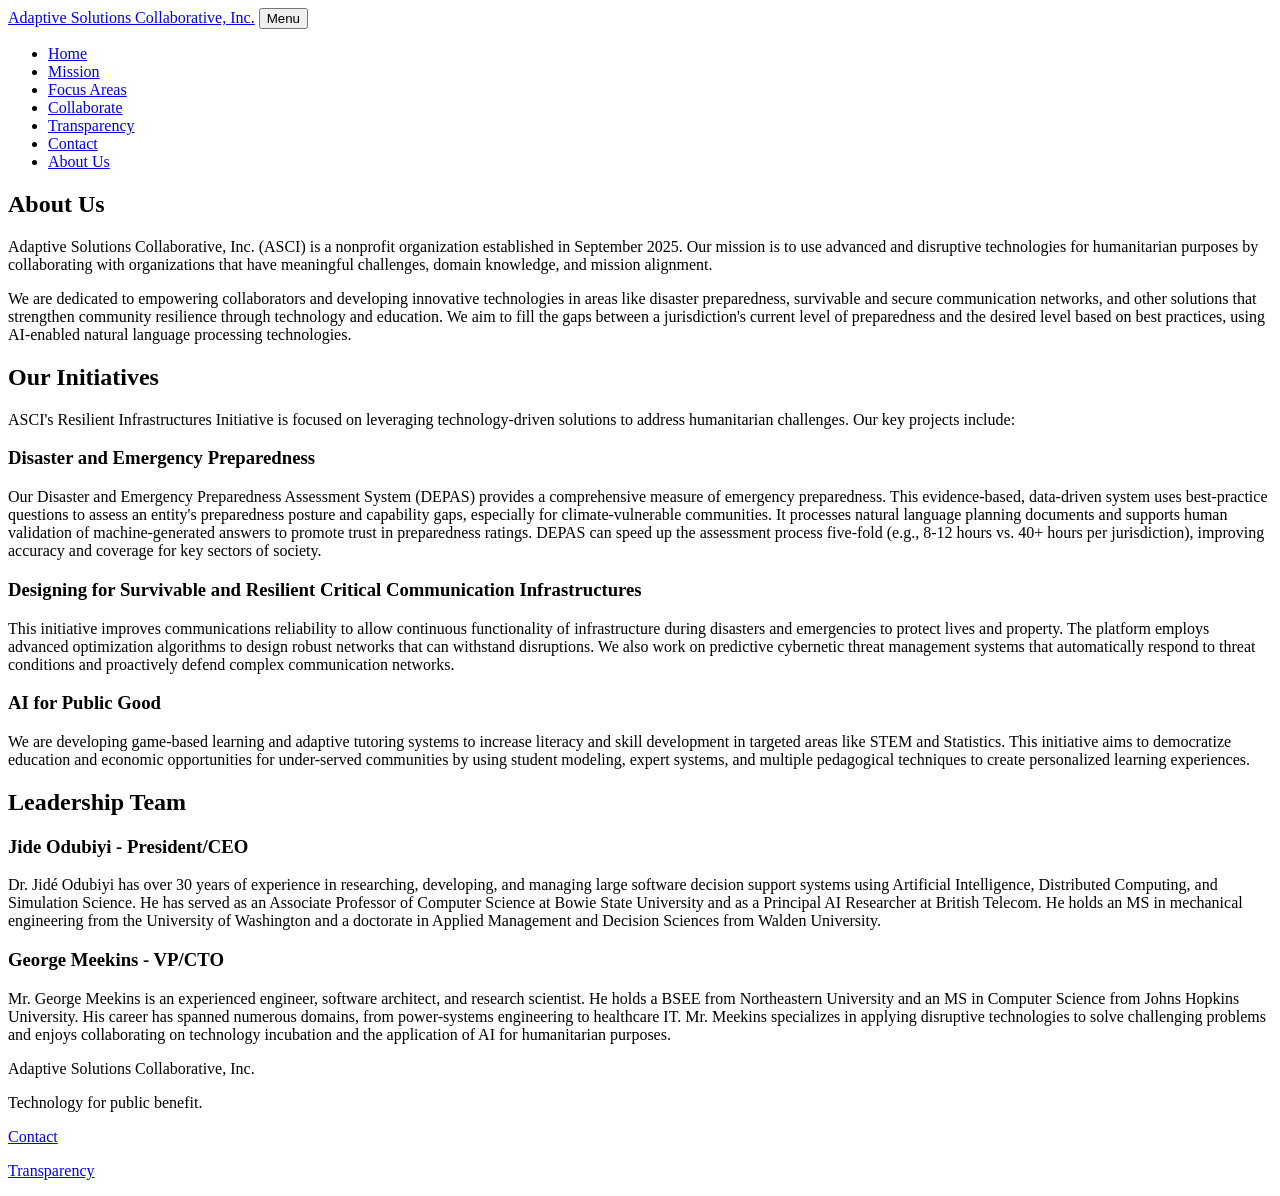
==== aboutus.html @ 67dbca67 "Changes after Jide Review of TEST" ====
<!DOCTYPE html>
<html lang="en">
<head>
  <meta charset="UTF-8" />
  <meta name="viewport" content="width=device-width, initial-scale=1.0" />
  <meta
    name="description"
    content="About Adaptive Solutions Collaborative, Inc."
  />
  <title>About Us - Adaptive Solutions Collaborative, Inc.</title>
  <link rel="stylesheet" href="css/style.css" />
  <script src="js/site.js" defer></script>
</head>
<body>
  <header class="site-header">
    <div class="container header-inner">
      <a class="brand" href="index.html">Adaptive Solutions Collaborative, Inc.</a>
      <button class="nav-toggle" aria-expanded="false" aria-controls="site-nav">
        Menu
      </button>
      <nav id="site-nav" class="site-nav" aria-label="Main navigation">
        <ul class="nav-list">
          <li><a href="index.html">Home</a></li>
          <li><a href="mission.html">Mission</a></li>
          <li><a href="focus-areas.html">Focus Areas</a></li>
          <li><a href="collaborate.html">Collaborate</a></li>
          <li><a href="transparency.html">Transparency</a></li>
          <li><a href="contact.html">Contact</a></li>
          <li><a class="active" href="aboutus.html">About Us</a></li>
        </ul>
      </nav>
    </div>
  </header>

  <main>
    <section class="section">
      <div class="container narrow">
        <h1>About Us</h1>
        <p>Adaptive Solutions Collaborative, Inc. (ASCI) is a nonprofit organization established in September 2025. Our mission is to use advanced and disruptive technologies for humanitarian purposes by collaborating with organizations that have meaningful challenges, domain knowledge, and mission alignment.</p>
        <p>We are dedicated to empowering collaborators and developing innovative technologies in areas like disaster preparedness, survivable and secure communication networks, and other solutions that strengthen community resilience through technology and education. We aim to fill the gaps between a jurisdiction's current level of preparedness and the desired level based on best practices, using AI-enabled natural language processing technologies.</p>

        <h2>Our Initiatives</h2>
        <p>ASCI's Resilient Infrastructures Initiative is focused on leveraging technology-driven solutions to address humanitarian challenges. Our key projects include:</p>

        <h3>Disaster and Emergency Preparedness</h3>
        <p>Our Disaster and Emergency Preparedness Assessment System (DEPAS) provides a comprehensive measure of emergency preparedness. This evidence-based, data-driven system uses best-practice questions to assess an entity's preparedness posture and capability gaps, especially for climate-vulnerable communities. It processes natural language planning documents and supports human validation of machine-generated answers to promote trust in preparedness ratings. DEPAS can speed up the assessment process five-fold (e.g., 8-12 hours vs. 40+ hours per jurisdiction), improving accuracy and coverage for key sectors of society.</p>

        <h3>Designing for Survivable and Resilient Critical Communication Infrastructures</h3>
        <p>This initiative improves communications reliability to allow continuous functionality of infrastructure during disasters and emergencies to protect lives and property. The platform employs advanced optimization algorithms to design robust networks that can withstand disruptions. We also work on predictive cybernetic threat management systems that automatically respond to threat conditions and proactively defend complex communication networks.</p>

        <h3>AI for Public Good</h3>
        <p>We are developing game-based learning and adaptive tutoring systems to increase literacy and skill development in targeted areas like STEM and Statistics. This initiative aims to democratize education and economic opportunities for under-served communities by using student modeling, expert systems, and multiple pedagogical techniques to create personalized learning experiences.</p>

        <h2>Leadership Team</h2>
        <h3>Jide Odubiyi - President/CEO</h3>
        <p>Dr. Jidé Odubiyi has over 30 years of experience in researching, developing, and managing large software decision support systems using Artificial Intelligence, Distributed Computing, and Simulation Science. He has served as an Associate Professor of Computer Science at Bowie State University and as a Principal AI Researcher at British Telecom. He holds an MS in mechanical engineering from the University of Washington and a doctorate in Applied Management and Decision Sciences from Walden University.</p>

        <h3>George Meekins - VP/CTO</h3>
        <p>Mr. George Meekins is an experienced engineer, software architect, and research scientist. He holds a BSEE from Northeastern University and an MS in Computer Science from Johns Hopkins University. His career has spanned numerous domains, from power-systems engineering to healthcare IT. Mr. Meekins specializes in applying disruptive technologies to solve challenging problems and enjoys collaborating on technology incubation and the application of AI for humanitarian purposes.</p>
      </div>
    </section>
  </main>

  <footer class="site-footer">
    <div class="container footer-inner">
      <div>
        <p class="footer-title">Adaptive Solutions Collaborative, Inc.</p>
        <p class="footer-tag">Technology for public benefit.</p>
      </div>
      <div>
        <p><a href="contact.html">Contact</a></p>
        <p><a href="transparency.html">Transparency</a></p>
      </div>
    </div>
  </footer>
</body>
</html>
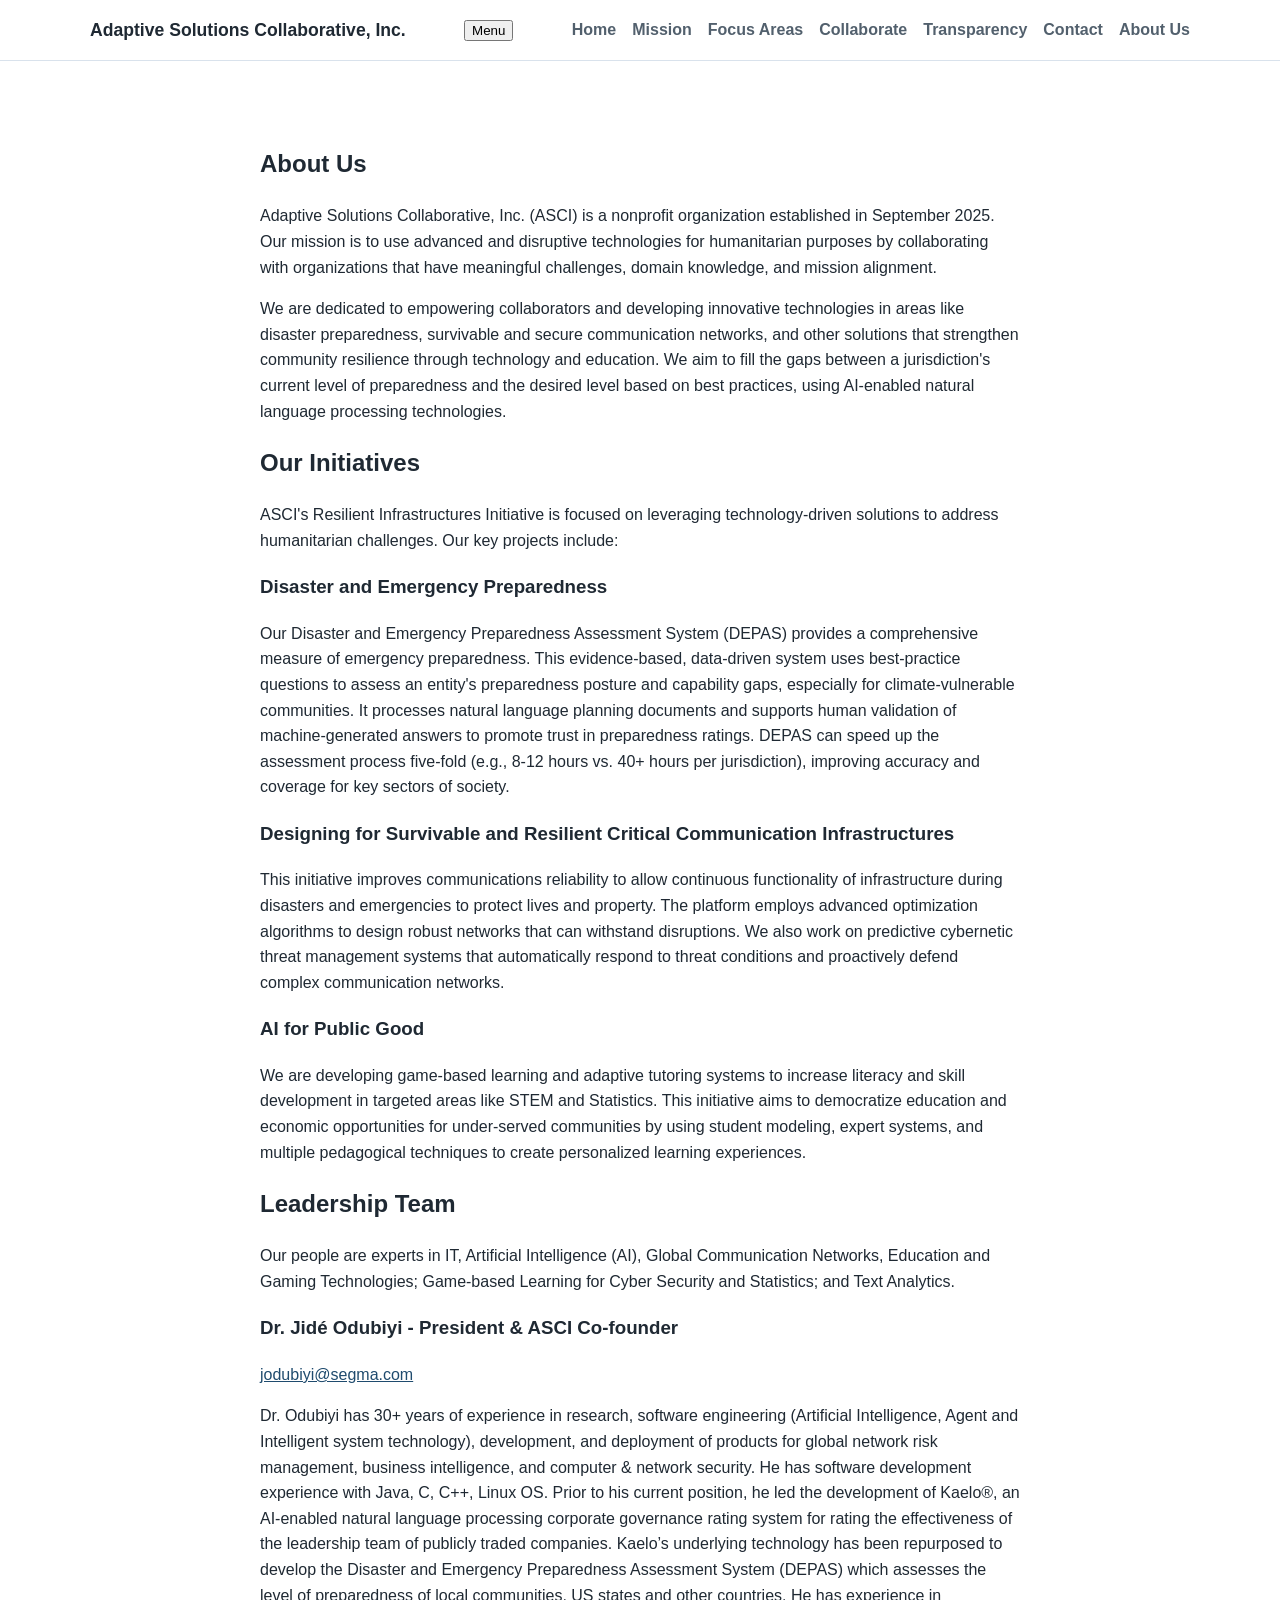
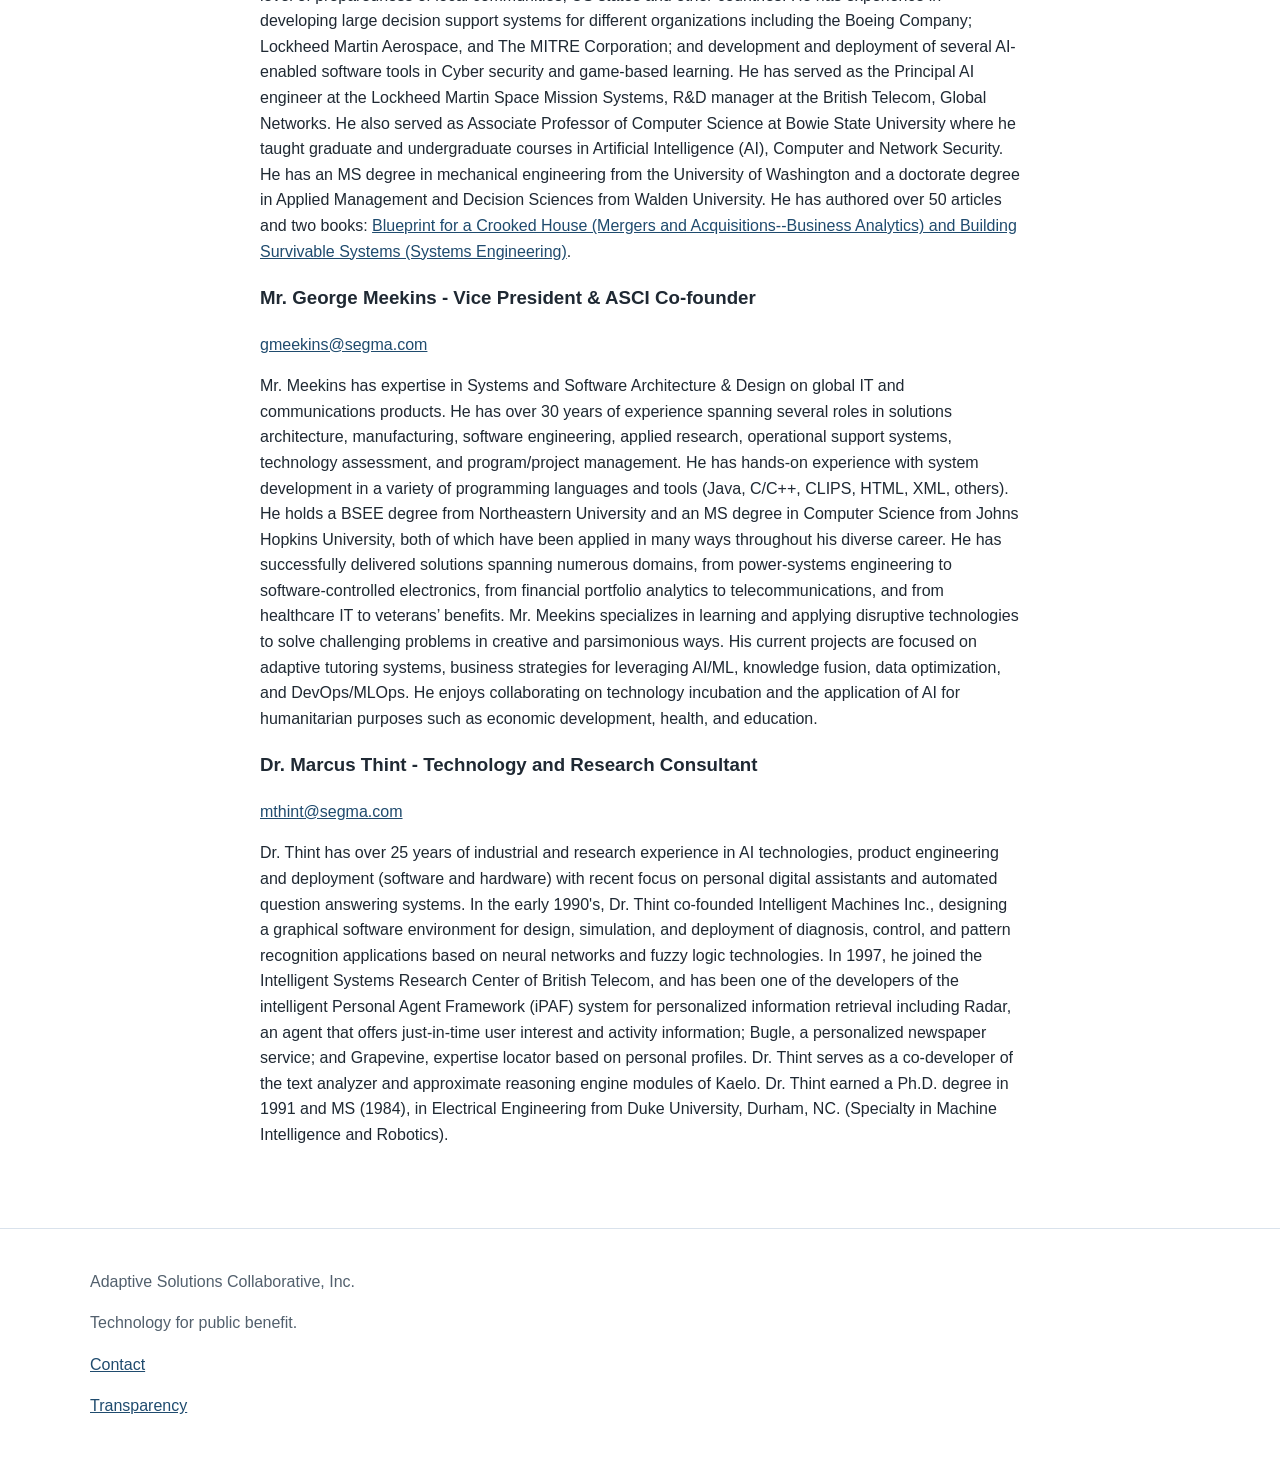
==== commit 9167e022: "About Us Changes" ====
--- a/aboutus.html
+++ b/aboutus.html
@@ -52,11 +52,18 @@
         <p>We are developing game-based learning and adaptive tutoring systems to increase literacy and skill development in targeted areas like STEM and Statistics. This initiative aims to democratize education and economic opportunities for under-served communities by using student modeling, expert systems, and multiple pedagogical techniques to create personalized learning experiences.</p>
 
         <h2>Leadership Team</h2>
-        <h3>Jide Odubiyi - President/CEO</h3>
-        <p>Dr. Jidé Odubiyi has over 30 years of experience in researching, developing, and managing large software decision support systems using Artificial Intelligence, Distributed Computing, and Simulation Science. He has served as an Associate Professor of Computer Science at Bowie State University and as a Principal AI Researcher at British Telecom. He holds an MS in mechanical engineering from the University of Washington and a doctorate in Applied Management and Decision Sciences from Walden University.</p>
+        <p>Our people are experts in IT, Artificial Intelligence (AI), Global Communication Networks, Education and Gaming Technologies; Game-based Learning for Cyber Security and Statistics; and Text Analytics.</p>
+        <h3>Dr. Jidé Odubiyi - President & ASCI Co-founder</h3>
+        <p><a href="mailto:jodubiyi@segma.com">jodubiyi@segma.com</a></p>
+        <p>Dr. Odubiyi has 30+ years of experience in research, software engineering (Artificial Intelligence, Agent and Intelligent system technology), development, and deployment of products for global network risk management, business intelligence, and computer & network security. He has software development experience with Java, C, C++, Linux OS. Prior to his current position, he led the development of Kaelo®, an AI-enabled natural language processing corporate governance rating system for rating the effectiveness of the leadership team of publicly traded companies. Kaelo’s underlying technology has been repurposed to develop the Disaster and Emergency Preparedness Assessment System (DEPAS) which assesses the level of preparedness of local communities, US states and other countries. He has experience in developing large decision support systems for different organizations including the Boeing Company; Lockheed Martin Aerospace, and The MITRE Corporation; and development and deployment of several AI-enabled software tools in Cyber security and game-based learning. He has served as the Principal AI engineer at the Lockheed Martin Space Mission Systems, R&D manager at the British Telecom, Global Networks. He also served as Associate Professor of Computer Science at Bowie State University where he taught graduate and undergraduate courses in Artificial Intelligence (AI), Computer and Network Security. He has an MS degree in mechanical engineering from the University of Washington and a doctorate degree in Applied Management and Decision Sciences from Walden University. He has authored over 50 articles and two books: <a href="https://iloripressbooks.com/nonfiction/business/">Blueprint for a Crooked House (Mergers and Acquisitions--Business Analytics) and Building Survivable Systems (Systems Engineering)</a>.</p>
 
-        <h3>George Meekins - VP/CTO</h3>
-        <p>Mr. George Meekins is an experienced engineer, software architect, and research scientist. He holds a BSEE from Northeastern University and an MS in Computer Science from Johns Hopkins University. His career has spanned numerous domains, from power-systems engineering to healthcare IT. Mr. Meekins specializes in applying disruptive technologies to solve challenging problems and enjoys collaborating on technology incubation and the application of AI for humanitarian purposes.</p>
+        <h3>Mr. George Meekins - Vice President & ASCI Co-founder</h3>
+        <p><a href="mailto:gmeekins@segma.com">gmeekins@segma.com</a></p>
+        <p>Mr. Meekins has expertise in Systems and Software Architecture & Design on global IT and communications products. He has over 30 years of experience spanning several roles in solutions architecture, manufacturing, software engineering, applied research, operational support systems, technology assessment, and program/project management. He has hands-on experience with system development in a variety of programming languages and tools (Java, C/C++, CLIPS, HTML, XML, others). He holds a BSEE degree from Northeastern University and an MS degree in Computer Science from Johns Hopkins University, both of which have been applied in many ways throughout his diverse career. He has successfully delivered solutions spanning numerous domains, from power-systems engineering to software-controlled electronics, from financial portfolio analytics to telecommunications, and from healthcare IT to veterans’ benefits. Mr. Meekins specializes in learning and applying disruptive technologies to solve challenging problems in creative and parsimonious ways. His current projects are focused on adaptive tutoring systems, business strategies for leveraging AI/ML, knowledge fusion, data optimization, and DevOps/MLOps. He enjoys collaborating on technology incubation and the application of AI for humanitarian purposes such as economic development, health, and education.</p>
+
+        <h3>Dr. Marcus Thint - Technology and Research Consultant</h3>
+        <p><a href="mailto:mthint@segma.com">mthint@segma.com</a></p>
+        <p>Dr. Thint has over 25 years of industrial and research experience in AI technologies, product engineering and deployment (software and hardware) with recent focus on personal digital assistants and automated question answering systems. In the early 1990's, Dr. Thint co-founded Intelligent Machines Inc., designing a graphical software environment for design, simulation, and deployment of diagnosis, control, and pattern recognition applications based on neural networks and fuzzy logic technologies. In 1997, he joined the Intelligent Systems Research Center of British Telecom, and has been one of the developers of the intelligent Personal Agent Framework (iPAF) system for personalized information retrieval including Radar, an agent that offers just-in-time user interest and activity information; Bugle, a personalized newspaper service; and Grapevine, expertise locator based on personal profiles. Dr. Thint serves as a co-developer of the text analyzer and approximate reasoning engine modules of Kaelo. Dr. Thint earned a Ph.D. degree in 1991 and MS (1984), in Electrical Engineering from Duke University, Durham, NC. (Specialty in Machine Intelligence and Robotics).</p>
       </div>
     </section>
   </main>
--- a/css/style.css
+++ b/css/style.css
@@ -0,0 +1,180 @@
+:root {
+  --bg: #ffffff;
+  --bg-alt: #f5f7f9;
+  --text: #1f2933;
+  --muted: #52606d;
+  --border: #d9e2ec;
+  --accent: #1f4b6e;
+  --accent-dark: #16364f;
+  --max-width: 1100px;
+  --narrow-width: 760px;
+}
+
+* {
+  box-sizing: border-box;
+}
+
+html {
+  scroll-behavior: smooth;
+}
+
+body {
+  margin: 0;
+  font-family: Arial, Helvetica, sans-serif;
+  line-height: 1.6;
+  color: var(--text);
+  background: var(--bg);
+}
+
+a {
+  color: var(--accent);
+}
+
+a:hover,
+a:focus {
+  color: var(--accent-dark);
+}
+
+.container {
+  width: min(100% - 2rem, var(--max-width));
+  margin: 0 auto;
+}
+
+.container.narrow {
+  width: min(100% - 2rem, var(--narrow-width));
+}
+
+.site-header {
+  border-bottom: 1px solid var(--border);
+  background: #fff;
+}
+
+.site-header .container {
+  display: flex;
+  justify-content: space-between;
+  align-items: center;
+  gap: 1rem;
+  padding: 1rem 0;
+  flex-wrap: wrap;
+}
+
+.brand {
+  text-decoration: none;
+  color: var(--text);
+  font-size: 1.1rem;
+  font-weight: 700;
+}
+
+.nav-list {
+  list-style: none;
+  display: flex;
+  gap: 1rem;
+  margin: 0;
+  padding: 0;
+  flex-wrap: wrap;
+}
+
+.nav-list a {
+  text-decoration: none;
+  color: var(--muted);
+  font-weight: 600;
+}
+
+.hero {
+  padding: 5rem 0 4rem;
+}
+
+.eyebrow {
+  text-transform: uppercase;
+  letter-spacing: 0.08em;
+  font-size: 0.85rem;
+  color: var(--muted);
+  margin-bottom: 0.5rem;
+}
+
+.hero h1 {
+  font-size: clamp(2rem, 5vw, 3.5rem);
+  line-height: 1.15;
+  margin: 0 0 1rem;
+}
+
+.lead {
+  max-width: 48rem;
+  color: var(--muted);
+  font-size: 1.1rem;
+}
+
+.hero-actions {
+  margin-top: 1.5rem;
+}
+
+.button {
+  display: inline-block;
+  padding: 0.85rem 1.2rem;
+  margin-right: 0.75rem;
+  border-radius: 8px;
+  text-decoration: none;
+  font-weight: 700;
+  border: 1px solid var(--accent);
+}
+
+.button.primary {
+  background: var(--accent);
+  color: #fff;
+}
+
+.button.secondary {
+  background: transparent;
+  color: var(--accent);
+}
+
+.section {
+  padding: 4rem 0;
+}
+
+.alt {
+  background: var(--bg-alt);
+}
+
+.grid {
+  display: grid;
+  grid-template-columns: repeat(auto-fit, minmax(240px, 1fr));
+  gap: 1.25rem;
+}
+
+.card {
+  background: #fff;
+  border: 1px solid var(--border);
+  padding: 1.25rem;
+  border-radius: 10px;
+}
+
+.card h3 {
+  margin-top: 0;
+}
+
+.contact a {
+  font-size: 1.1rem;
+  font-weight: 700;
+  text-decoration: none;
+}
+
+.small-note,
+.site-footer {
+  color: var(--muted);
+}
+
+.site-footer {
+  border-top: 1px solid var(--border);
+  padding: 1.5rem 0;
+}
+
+@media (max-width: 700px) {
+  .hero {
+    padding: 3.5rem 0 3rem;
+  }
+
+  .section {
+    padding: 3rem 0;
+  }
+}
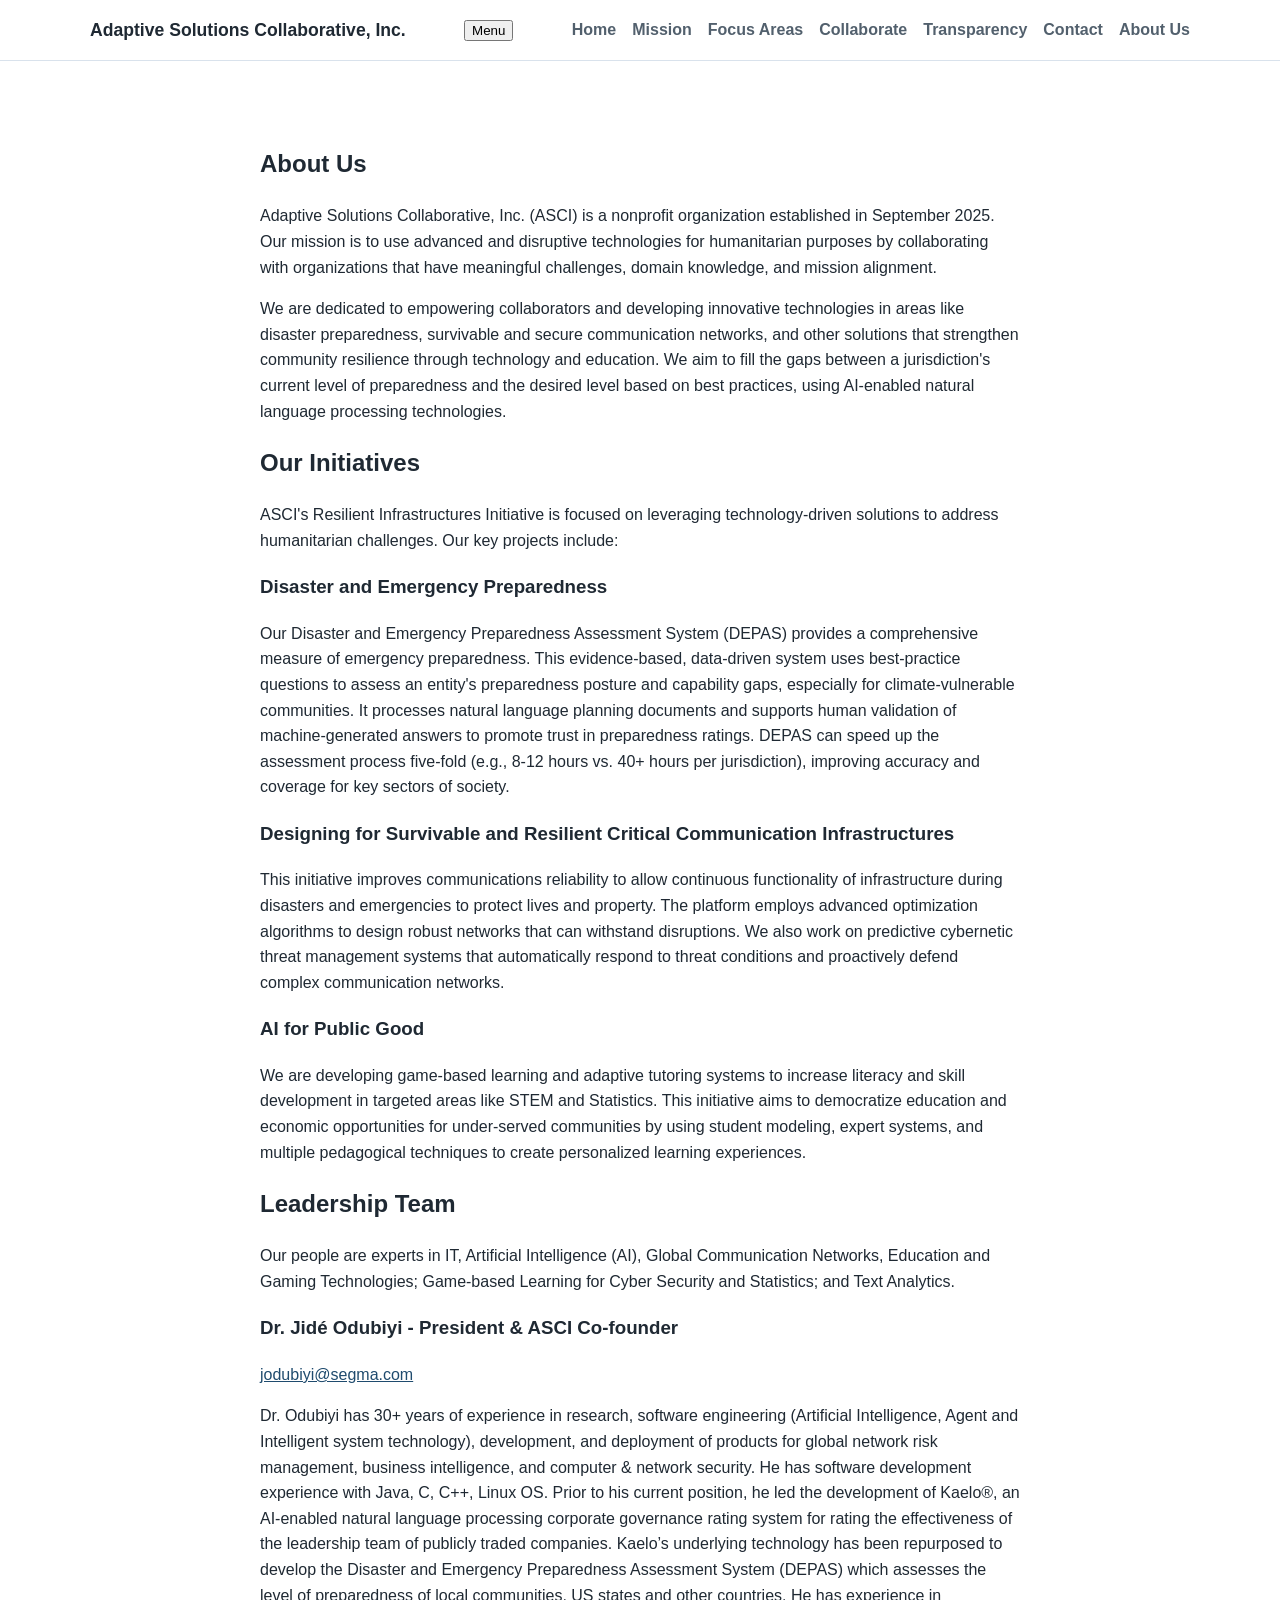
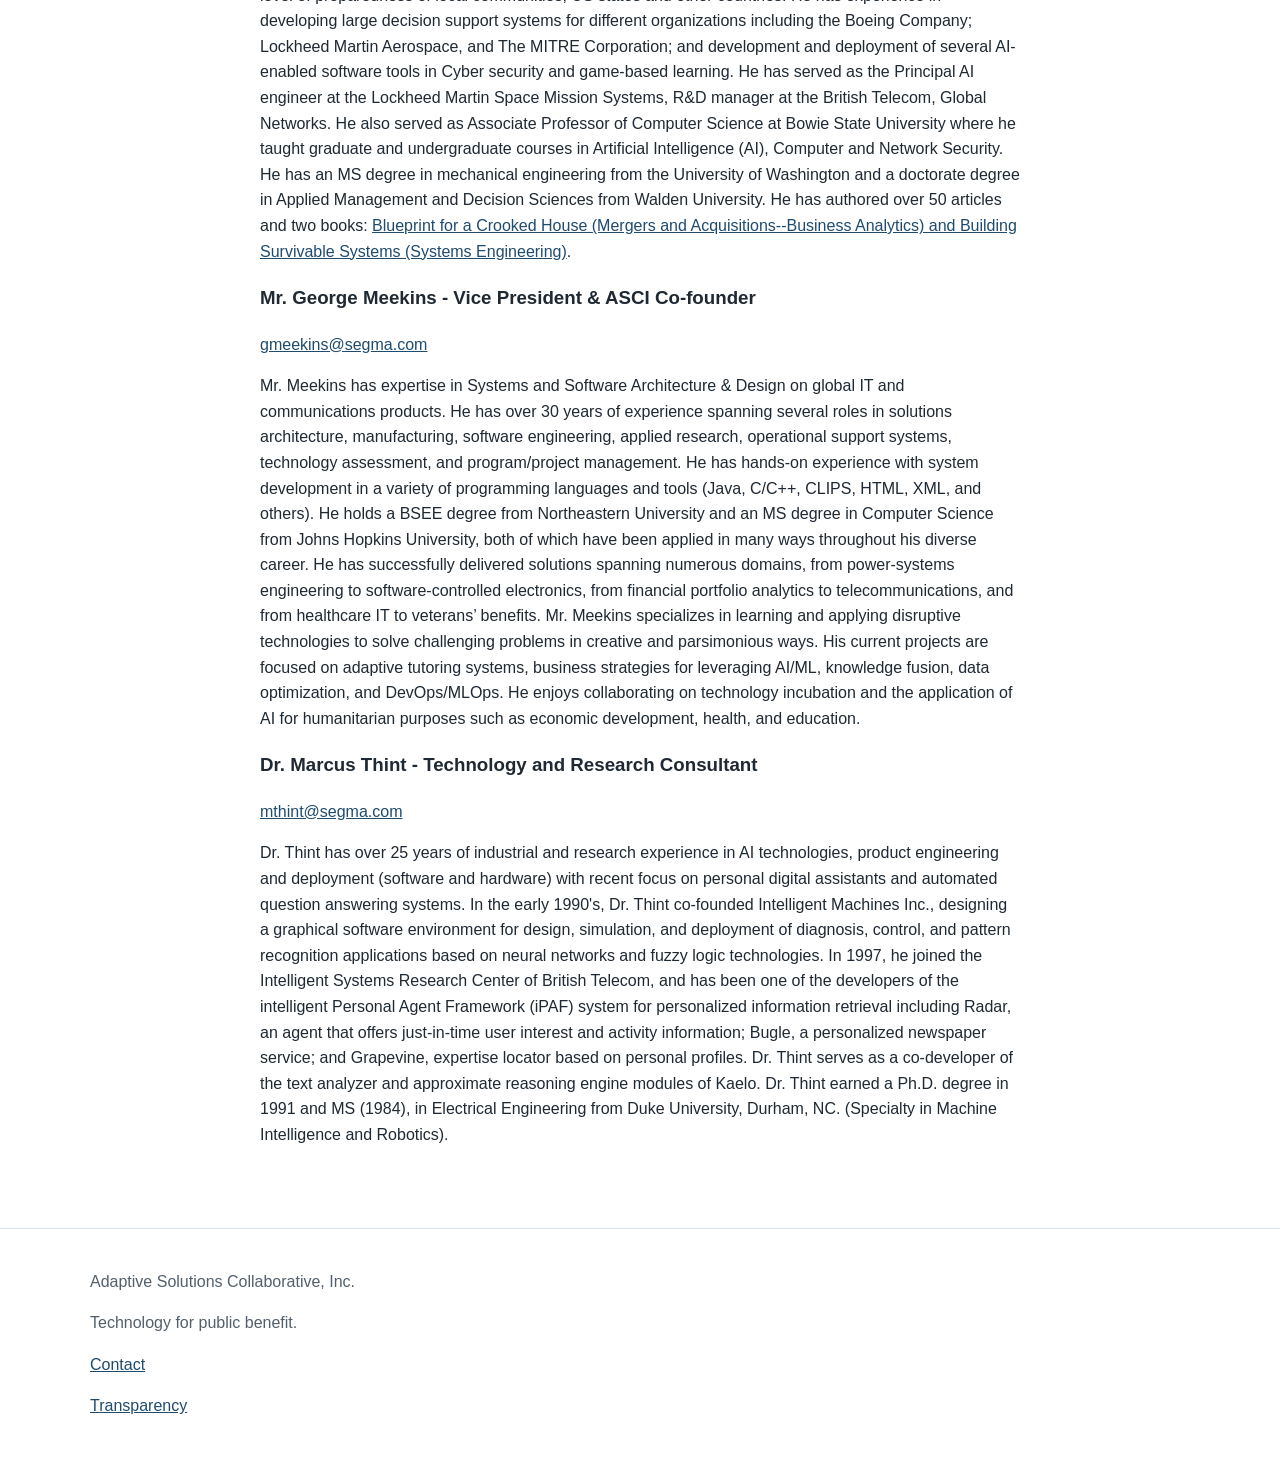
==== commit 88d5db20: "Make simple AboutUs update" ====
--- a/aboutus.html
+++ b/aboutus.html
@@ -59,7 +59,7 @@
 
         <h3>Mr. George Meekins - Vice President & ASCI Co-founder</h3>
         <p><a href="mailto:gmeekins@segma.com">gmeekins@segma.com</a></p>
-        <p>Mr. Meekins has expertise in Systems and Software Architecture & Design on global IT and communications products. He has over 30 years of experience spanning several roles in solutions architecture, manufacturing, software engineering, applied research, operational support systems, technology assessment, and program/project management. He has hands-on experience with system development in a variety of programming languages and tools (Java, C/C++, CLIPS, HTML, XML, others). He holds a BSEE degree from Northeastern University and an MS degree in Computer Science from Johns Hopkins University, both of which have been applied in many ways throughout his diverse career. He has successfully delivered solutions spanning numerous domains, from power-systems engineering to software-controlled electronics, from financial portfolio analytics to telecommunications, and from healthcare IT to veterans’ benefits. Mr. Meekins specializes in learning and applying disruptive technologies to solve challenging problems in creative and parsimonious ways. His current projects are focused on adaptive tutoring systems, business strategies for leveraging AI/ML, knowledge fusion, data optimization, and DevOps/MLOps. He enjoys collaborating on technology incubation and the application of AI for humanitarian purposes such as economic development, health, and education.</p>
+        <p>Mr. Meekins has expertise in Systems and Software Architecture & Design on global IT and communications products. He has over 30 years of experience spanning several roles in solutions architecture, manufacturing, software engineering, applied research, operational support systems, technology assessment, and program/project management. He has hands-on experience with system development in a variety of programming languages and tools (Java, C/C++, CLIPS, HTML, XML, and others). He holds a BSEE degree from Northeastern University and an MS degree in Computer Science from Johns Hopkins University, both of which have been applied in many ways throughout his diverse career. He has successfully delivered solutions spanning numerous domains, from power-systems engineering to software-controlled electronics, from financial portfolio analytics to telecommunications, and from healthcare IT to veterans’ benefits. Mr. Meekins specializes in learning and applying disruptive technologies to solve challenging problems in creative and parsimonious ways. His current projects are focused on adaptive tutoring systems, business strategies for leveraging AI/ML, knowledge fusion, data optimization, and DevOps/MLOps. He enjoys collaborating on technology incubation and the application of AI for humanitarian purposes such as economic development, health, and education.</p>
 
         <h3>Dr. Marcus Thint - Technology and Research Consultant</h3>
         <p><a href="mailto:mthint@segma.com">mthint@segma.com</a></p>
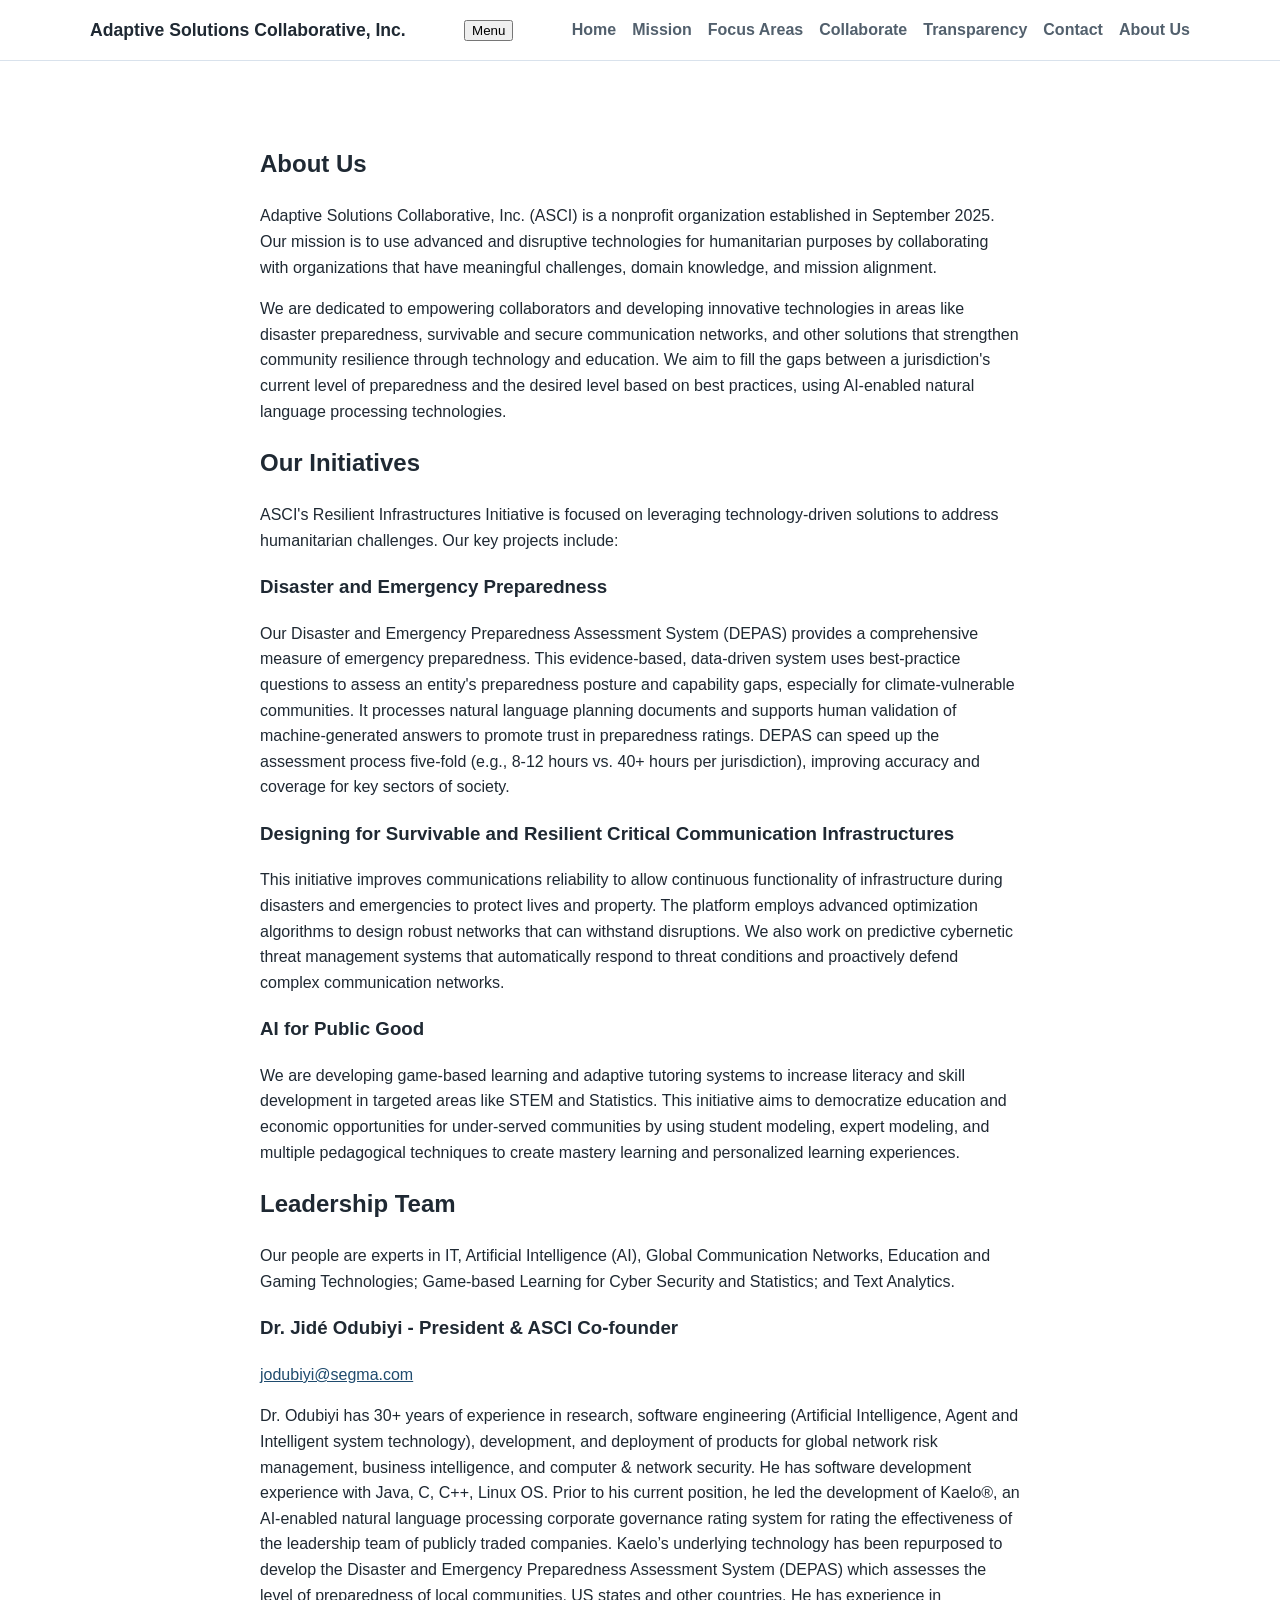
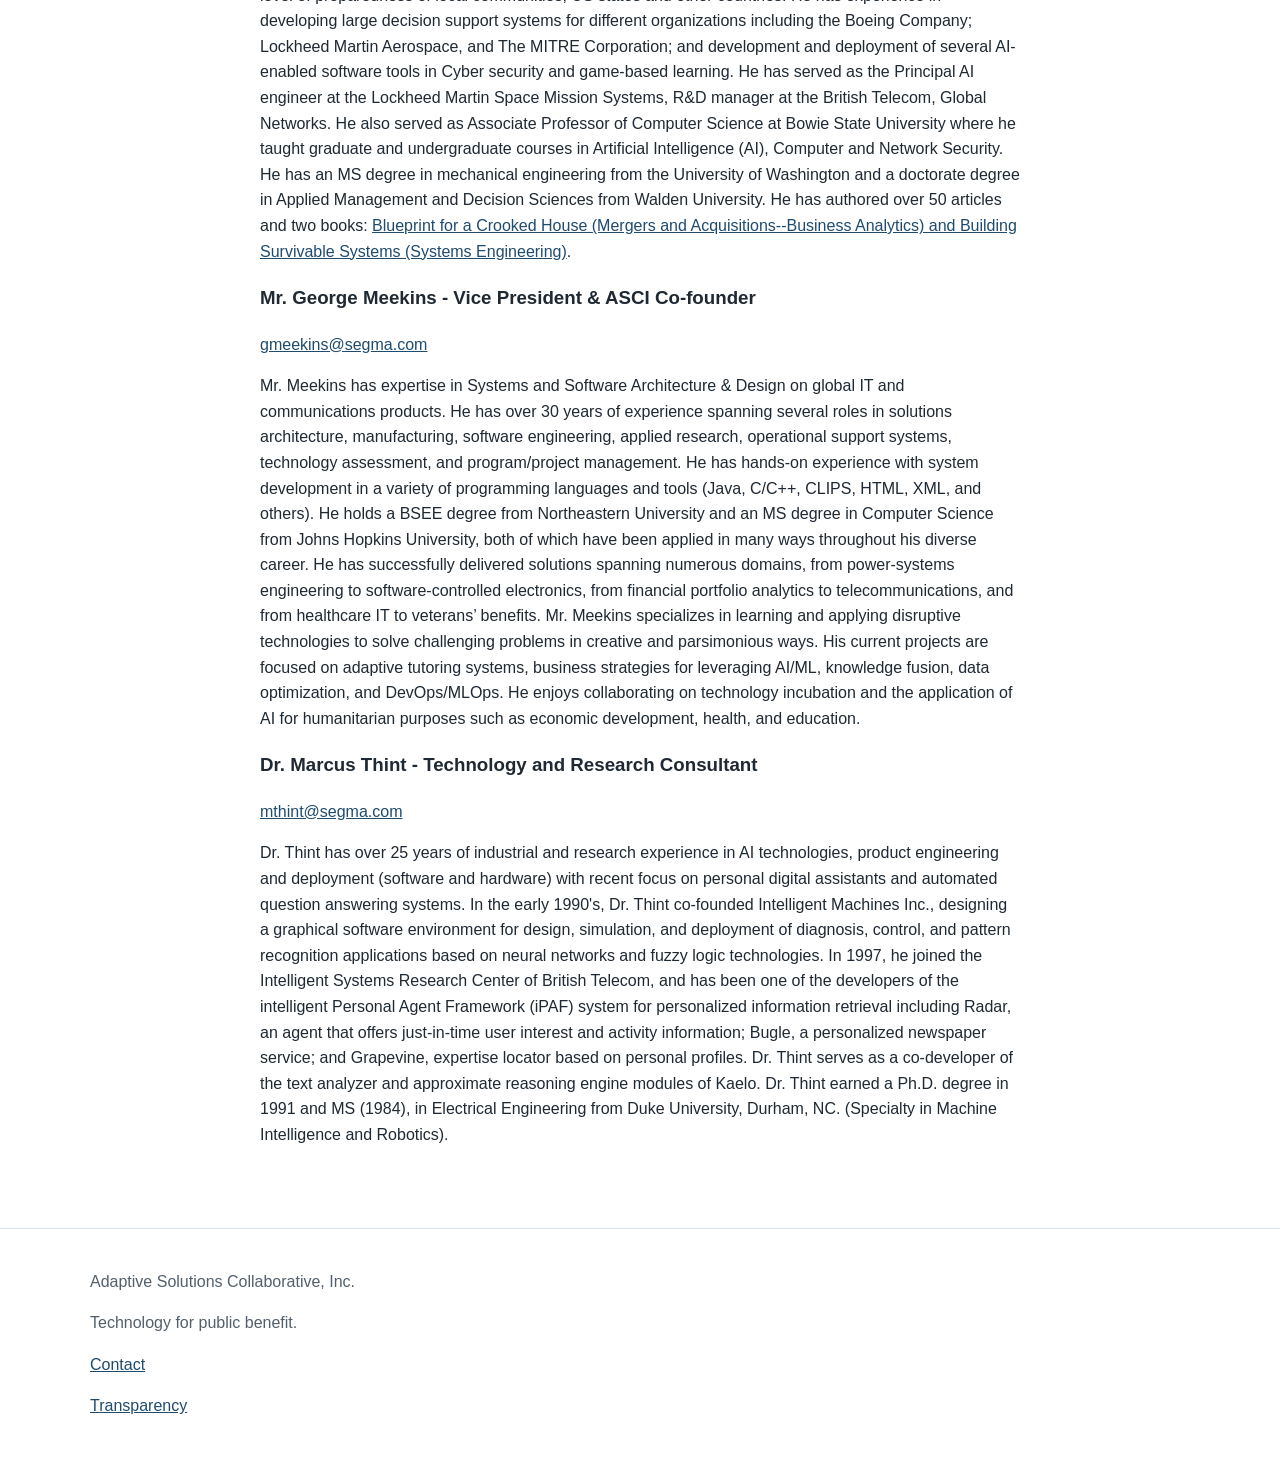
==== commit 4563a21e: "Mastery Learning Update" ====
--- a/aboutus.html
+++ b/aboutus.html
@@ -49,7 +49,7 @@
         <p>This initiative improves communications reliability to allow continuous functionality of infrastructure during disasters and emergencies to protect lives and property. The platform employs advanced optimization algorithms to design robust networks that can withstand disruptions. We also work on predictive cybernetic threat management systems that automatically respond to threat conditions and proactively defend complex communication networks.</p>
 
         <h3>AI for Public Good</h3>
-        <p>We are developing game-based learning and adaptive tutoring systems to increase literacy and skill development in targeted areas like STEM and Statistics. This initiative aims to democratize education and economic opportunities for under-served communities by using student modeling, expert systems, and multiple pedagogical techniques to create personalized learning experiences.</p>
+        <p>We are developing game-based learning and adaptive tutoring systems to increase literacy and skill development in targeted areas like STEM and Statistics. This initiative aims to democratize education and economic opportunities for under-served communities by using student modeling, expert modeling, and multiple pedagogical techniques to create mastery learning and personalized learning experiences.</p>
 
         <h2>Leadership Team</h2>
         <p>Our people are experts in IT, Artificial Intelligence (AI), Global Communication Networks, Education and Gaming Technologies; Game-based Learning for Cyber Security and Statistics; and Text Analytics.</p>
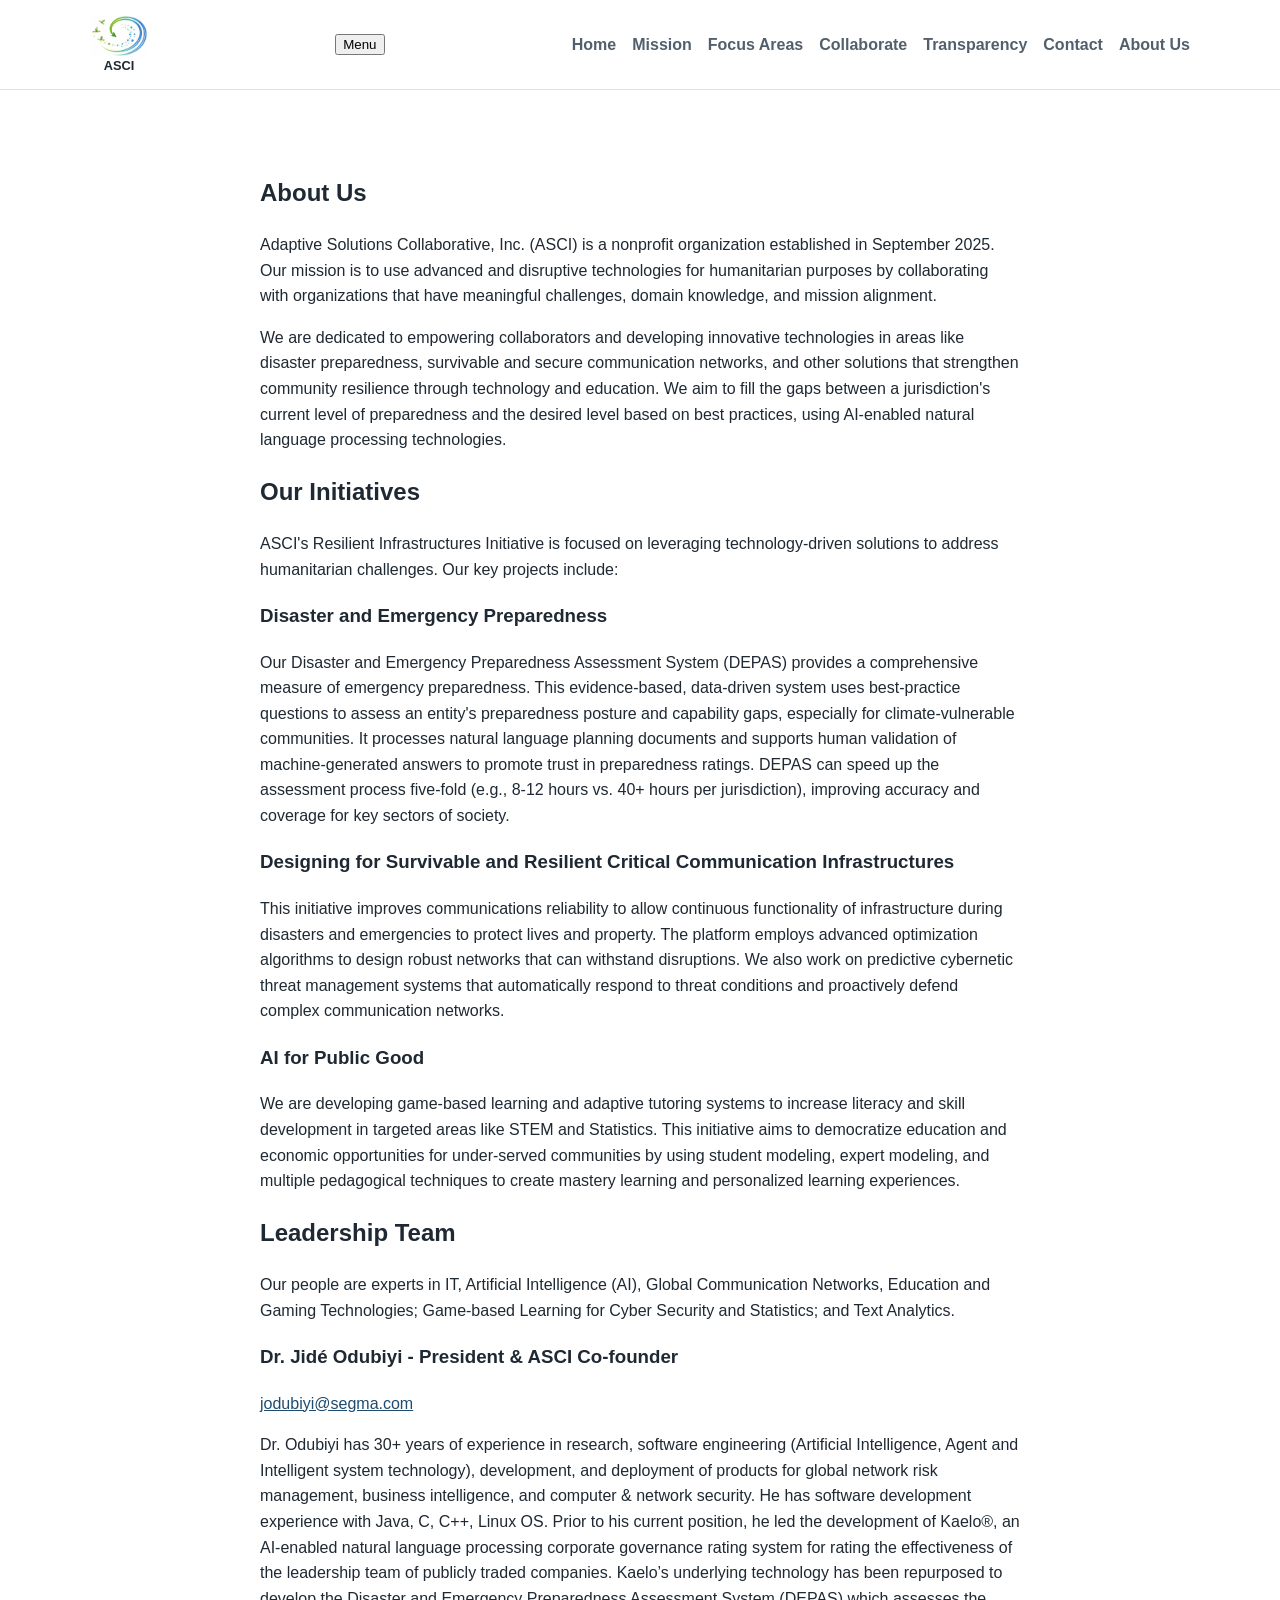
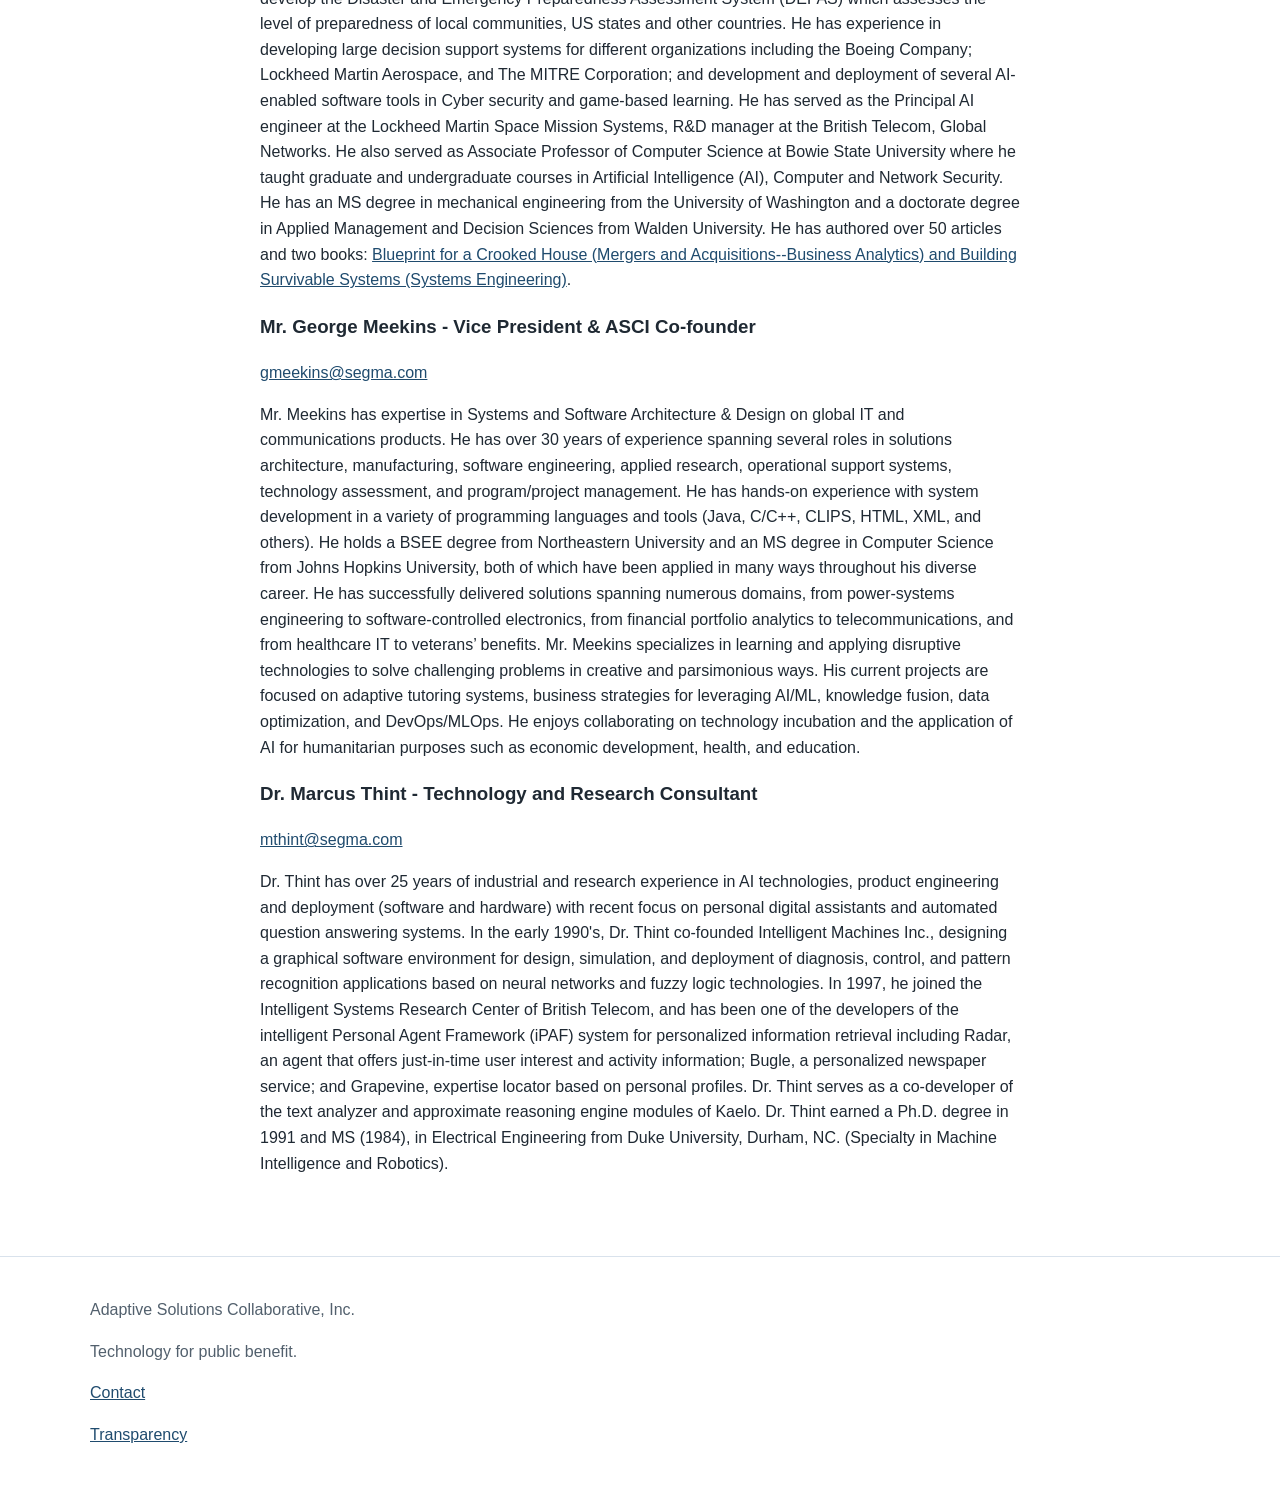
==== commit a6c42b77: "Add Icon" ====
--- a/aboutus.html
+++ b/aboutus.html
@@ -14,7 +14,7 @@
 <body>
   <header class="site-header">
     <div class="container header-inner">
-      <a class="brand" href="index.html">Adaptive Solutions Collaborative, Inc.</a>
+      <a class="brand" href="index.html"><img src="img/ASCI-Logo.png" alt="Adaptive Solutions Collaborative, Inc. Logo"> <span>ASCI</span></a>
       <button class="nav-toggle" aria-expanded="false" aria-controls="site-nav">
         Menu
       </button>
--- a/css/style.css
+++ b/css/style.css
@@ -61,8 +61,21 @@
 .brand {
   text-decoration: none;
   color: var(--text);
-  font-size: 1.1rem;
   font-weight: 700;
+  display: flex;
+  flex-direction: column;
+  align-items: center;
+}
+
+.brand span {
+  font-size: 0.8rem;
+  line-height: 1;
+  padding-top: 4px;
+}
+
+.brand img {
+  height: 40px;
+  vertical-align: middle;
 }
 
 .nav-list {
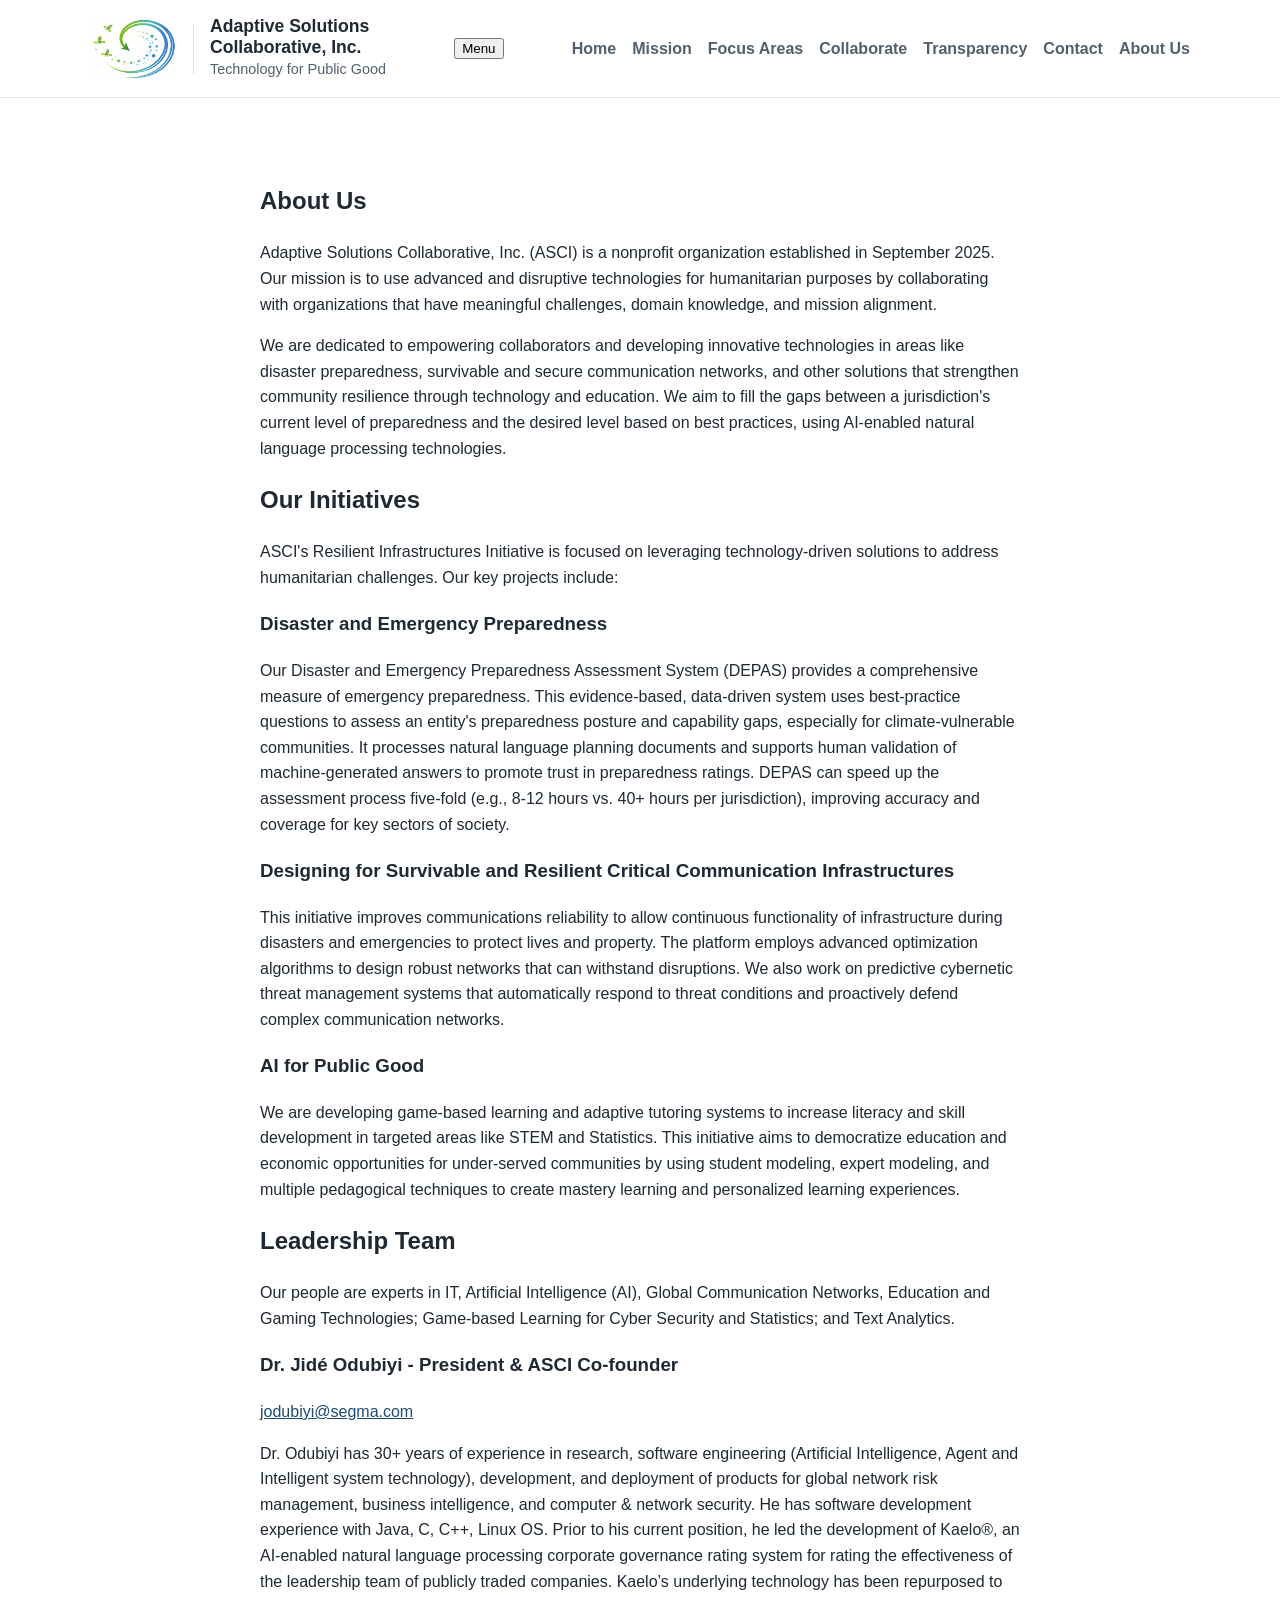
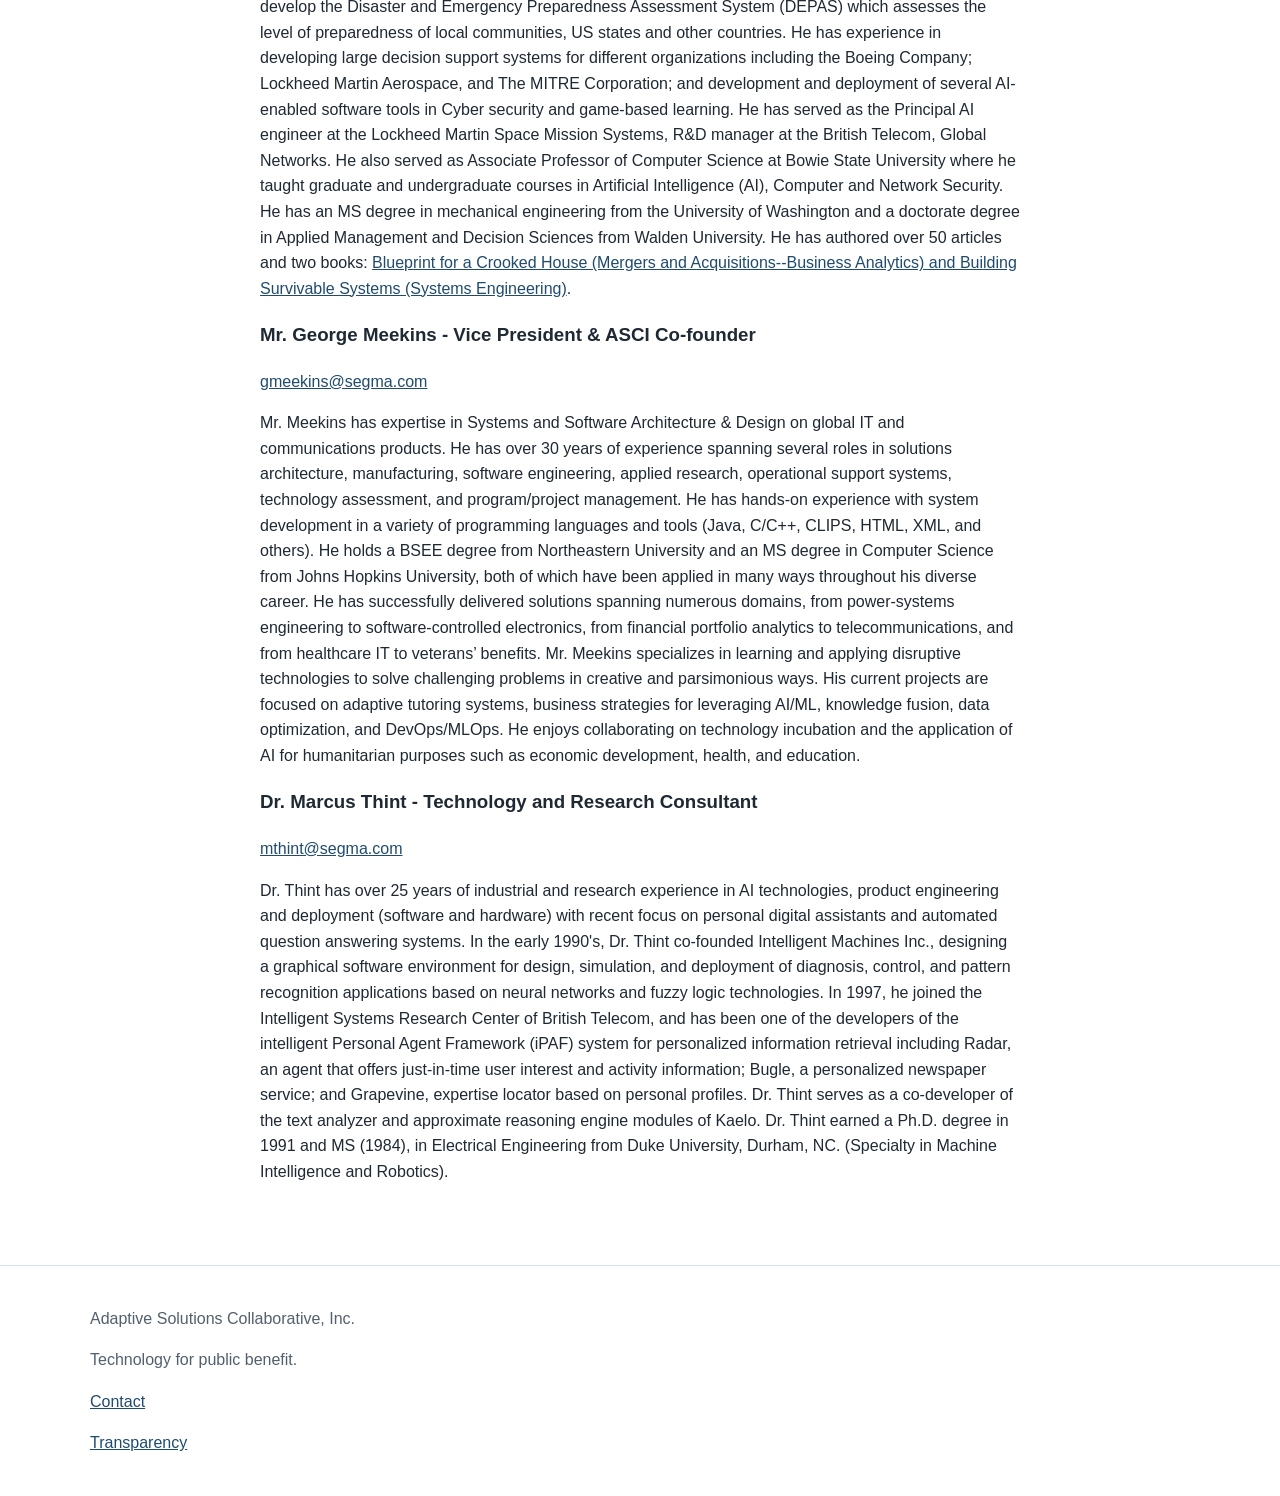
==== commit fddb44dc: "Improved LOGO" ====
--- a/aboutus.html
+++ b/aboutus.html
@@ -14,7 +14,21 @@
 <body>
   <header class="site-header">
     <div class="container header-inner">
-      <a class="brand" href="index.html"><img src="img/ASCI-Logo.png" alt="Adaptive Solutions Collaborative, Inc. Logo"> <span>ASCI</span></a>
+      <a href="index.html" class="brand-link">
+        <div class="logo-lockup">
+          <img src="img/ASCI-Logo.png" alt="ASCI logo icon" class="logo-icon" />
+      
+          <div class="logo-divider"></div>
+      
+          <div class="logo-text">
+            <div class="logo-name">
+              Adaptive Solutions<br />
+              Collaborative, Inc.
+            </div>
+            <div class="logo-tagline">Technology for Public Good</div>
+          </div>
+        </div>
+      </a>
       <button class="nav-toggle" aria-expanded="false" aria-controls="site-nav">
         Menu
       </button>
--- a/css/style.css
+++ b/css/style.css
@@ -58,24 +58,36 @@
   flex-wrap: wrap;
 }
 
-.brand {
-  text-decoration: none;
-  color: var(--text);
+/* New Brand Header Styles */
+.brand-link {
+  text-decoration: none;
+  color: inherit;
+}
+
+.logo-lockup {
+  display: flex;
+  align-items: center;
+  gap: 16px;
+}
+
+.logo-icon {
+  height: 60px;
+}
+
+.logo-divider {
+  border-left: 1px solid var(--border);
+  height: 50px;
+}
+
+.logo-name {
+  font-size: 1.1rem;
   font-weight: 700;
-  display: flex;
-  flex-direction: column;
-  align-items: center;
-}
-
-.brand span {
-  font-size: 0.8rem;
-  line-height: 1;
-  padding-top: 4px;
-}
-
-.brand img {
-  height: 40px;
-  vertical-align: middle;
+  line-height: 1.2;
+}
+
+.logo-tagline {
+  font-size: 0.9rem;
+  color: var(--muted);
 }
 
 .nav-list {
@@ -190,4 +202,40 @@
   .section {
     padding: 3rem 0;
   }
-}
+
+  .site-header .container {
+    justify-content: center;
+  }
+
+  .logo-lockup {
+    flex-direction: column;
+    align-items: center;
+    gap: 12px;
+    text-align: center;
+  }
+
+  .logo-divider {
+    display: none;
+  }
+
+  .logo-icon {
+    height: auto;
+    width: 150px;
+  }
+
+  .logo-name {
+    font-size: 1.2rem;
+  }
+
+  .logo-tagline {
+    font-size: 1rem;
+  }
+
+  .nav-toggle {
+    display: none; /* Assuming the new header replaces nav on mobile */
+  }
+
+  .site-nav {
+    display: none; /* Assuming the new header replaces nav on mobile */
+  }
+}
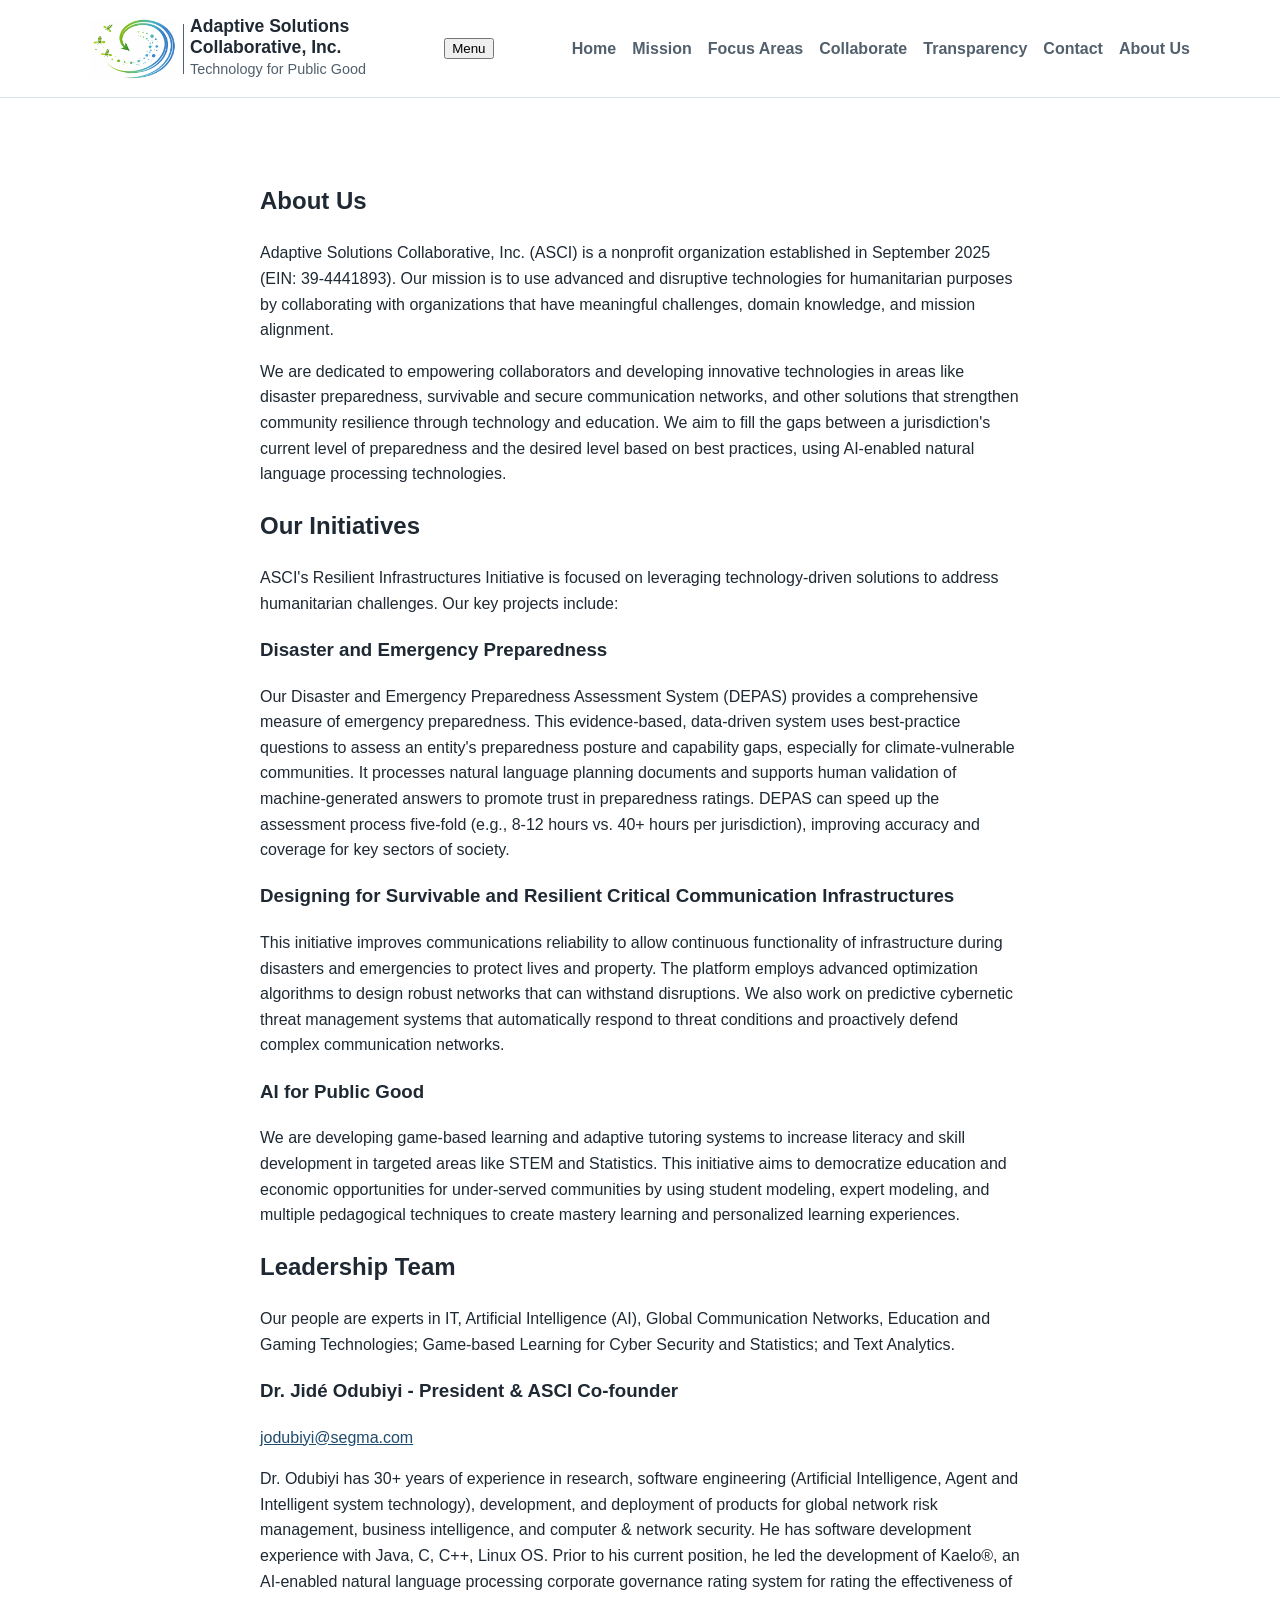
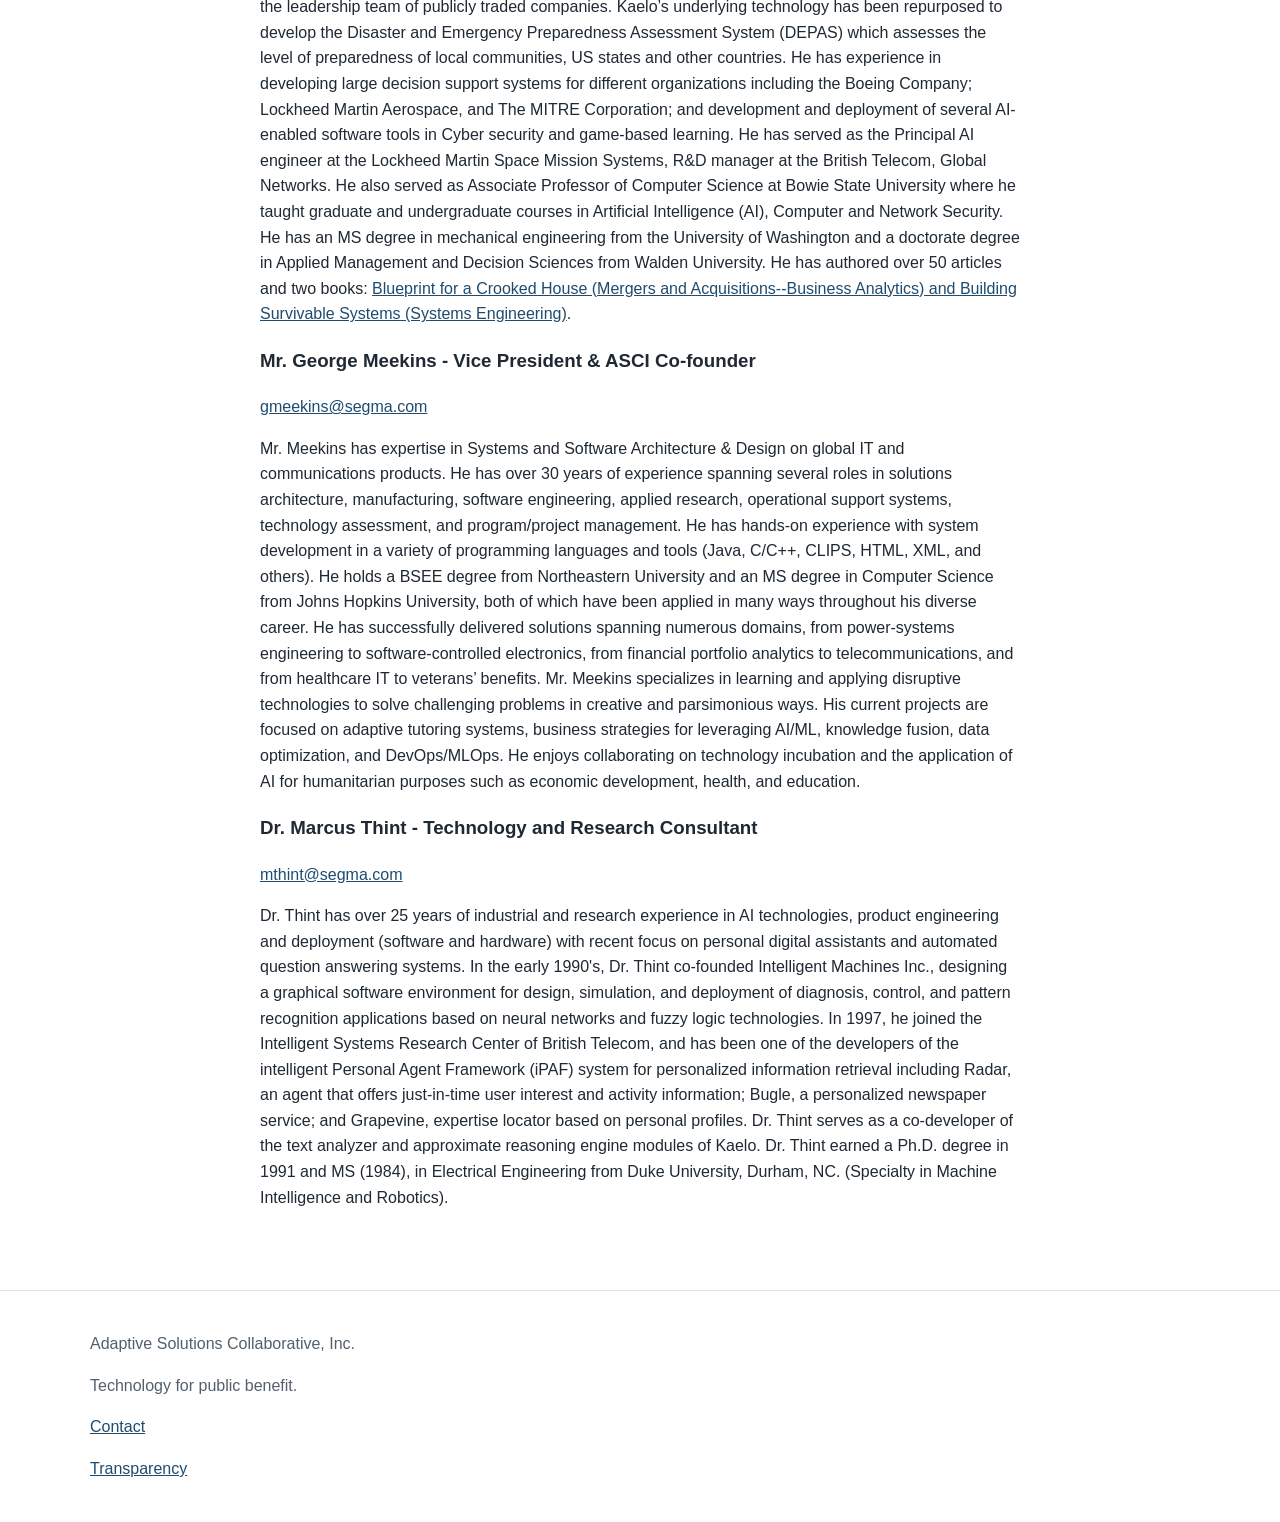
==== commit 96c006ee: "Updated EIN and Segma Relationship" ====
--- a/aboutus.html
+++ b/aboutus.html
@@ -50,7 +50,7 @@
     <section class="section">
       <div class="container narrow">
         <h1>About Us</h1>
-        <p>Adaptive Solutions Collaborative, Inc. (ASCI) is a nonprofit organization established in September 2025. Our mission is to use advanced and disruptive technologies for humanitarian purposes by collaborating with organizations that have meaningful challenges, domain knowledge, and mission alignment.</p>
+        <p>Adaptive Solutions Collaborative, Inc. (ASCI) is a nonprofit organization established in September 2025 (EIN: 39-4441893). Our mission is to use advanced and disruptive technologies for humanitarian purposes by collaborating with organizations that have meaningful challenges, domain knowledge, and mission alignment.</p>
         <p>We are dedicated to empowering collaborators and developing innovative technologies in areas like disaster preparedness, survivable and secure communication networks, and other solutions that strengthen community resilience through technology and education. We aim to fill the gaps between a jurisdiction's current level of preparedness and the desired level based on best practices, using AI-enabled natural language processing technologies.</p>
 
         <h2>Our Initiatives</h2>
--- a/css/style.css
+++ b/css/style.css
@@ -67,7 +67,7 @@
 .logo-lockup {
   display: flex;
   align-items: center;
-  gap: 16px;
+  gap: 6px;
 }
 
 .logo-icon {
@@ -75,7 +75,7 @@
 }
 
 .logo-divider {
-  border-left: 1px solid var(--border);
+  border-left: 1px solid var(--muted);
   height: 50px;
 }
 
